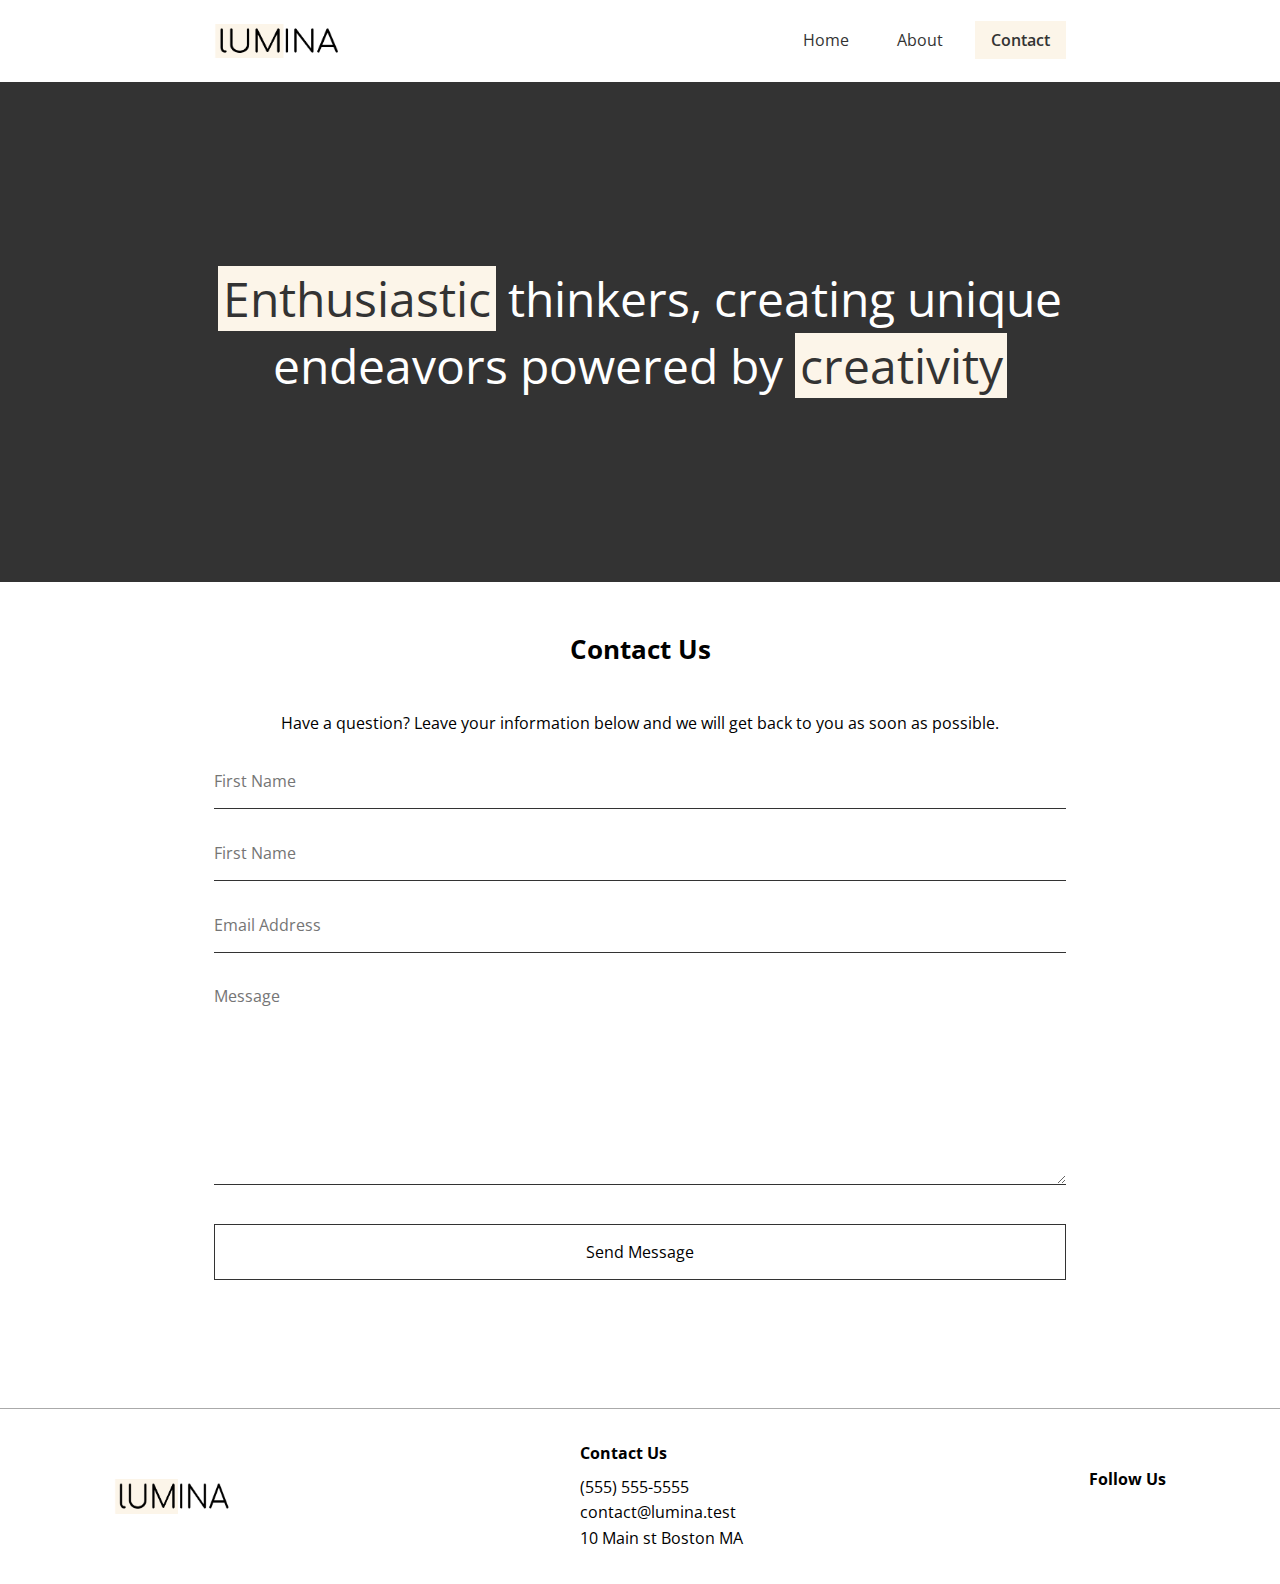
==== contact.html @ 5197538a "Page design finished, added lighbox script" ====
<!DOCTYPE html>
<html lang="en">
  <head>
    <meta charset="UTF-8" />
    <meta name="viewport" content="width=device-width, initial-scale=1.0" />
    <link
      rel="stylesheet"
      href="https://cdnjs.cloudflare.com/ajax/libs/font-awesome/6.5.2/css/all.min.css"
      integrity="sha512-SnH5WK+bZxgPHs44uWIX+LLJAJ9/2PkPKZ5QiAj6Ta86w+fsb2TkcmfRyVX3pBnMFcV7oQPJkl9QevSCWr3W6A=="
      crossorigin="anonymous"
      referrerpolicy="no-referrer"
    />
    <link rel="preconnect" href="https://fonts.googleapis.com" />
    <link rel="preconnect" href="https://fonts.gstatic.com" crossorigin />
    <link
      href="https://fonts.googleapis.com/css2?family=Open+Sans:ital,wght@0,300..800;1,300..800&display=swap"
      rel="stylesheet"
    />
    <link rel="stylesheet" href="css/styles.css" />
    <link rel="icon" href="images/favicon.ico" />
    <title>Contact Lumina Creative</title>
  </head>
  <body>
    <header class="header">
      <div class="container container-sm header-flex">
        <img src="images/logo.png" alt="Lumina Creative" class="logo" />
        <nav>
          <ul class="main-menu">
            <li><a href="/">Home</a></li>
            <li><a href="about.html">About</a></li>
            <li><a class="current" href="contact.html">Contact</a></li>
          </ul>
        </nav>
      </div>
    </header>

    <section class="hero bg-dark">
      <div class="container container-sm">
        <h2>
          <span class="bg-primary">Enthusiastic</span> thinkers, creating unique
          endeavors powered by <span class="bg-primary">creativity</span>
        </h2>
      </div>
    </section>

    <section class="contact">
      <div class="container container-sm">
        <h2 class="section-heading">Contact Us</h2>
        <p>
          Have a question? Leave your information below and we will get back to
          you as soon as possible.
        </p>
        <form name="contact" netlify>
          <div class="form-group">
            <label for="first-name" class="visually-hidden">First Name</label>
            <input
              type="text"
              id="first-name"
              name="first-name"
              placeholder="First Name"
            />
          </div>
          <div class="form-group">
            <label for="last-name" class="visually-hidden">Last Name</label>
            <input
              type="text"
              id="last-name"
              name="last-name"
              placeholder="First Name"
            />
          </div>
          <div class="form-group">
            <label for="email" class="visually-hidden">Email Address</label>
            <input
              type="email"
              id="email"
              name="email"
              placeholder="Email Address"
            />
          </div>
          <div class="form-group">
            <label for="message" class="visually-hidden">Message</label>
            <textarea
              id="message"
              name="message"
              placeholder="Message"
            ></textarea>
          </div>
          <div class="form-group">
            <button type="submit" class="btn">Send Message</button>
          </div>
        </form>
      </div>
    </section>

    <footer class="footer">
      <div class="container footer-flex">
        <img src="images/logo.png" alt="Lumina Creative" />

        <div>
          <h4>Contact Us</h4>
          <ul>
            <li>(555) 555-5555</li>
            <li>contact@lumina.test</li>
            <li>10 Main st Boston MA</li>
          </ul>
        </div>

        <div>
          <h4>Follow Us</h4>
          <a href="#"><i class="fab fa-facebook fa-2x"></i></a>
          <a href="#"><i class="fab fa-twitter fa-2x"></i></a>
          <a href="#"><i class="fab fa-instagram fa-2x"></i></a>
          <a href="#"><i class="fab fa-pinterest fa-2x"></i></a>
          <a href="#"><i class="fab fa-tumblr fa-2x"></i></a>
        </div>
      </div>
    </footer>
  </body>
</html>
---- css/styles.css ----
* {
  margin: 0;
  padding: 0;
  box-sizing: border-box;
}

:root {
  --primary-color: #fcf5e9;
  --dark-color: #333;
  --container-normal: 1100px;
  --container-wide: 1400px;
  --container-narrow: 900px;
}

body {
  font-family: "Open Sans", sans-serif;
  line-height: 1.6;
}

a {
  text-decoration: none;
  color: #333;
}

ul {
  list-style: none;
}

img {
  max-width: 100%;
}

/* Utility Classes */
.bg-primary {
  background: var(--primary-color);
  color: #333;
}

.bg-dark {
  background: var(--dark-color);
  color: #fff;
}

.bg-dark .bg-primary {
  padding: 0 0.3rem;
}

.btn {
  display: inline-block;
  padding: 1rem 2rem;
  border: 1px solid #333;
  background: transparent;
  font-family: inherit;
  font-size: inherit;
  cursor: pointer;
}

.btn:hover {
  background: #333;
  color: #fff;
}

.visually-hidden {
  clip: rect(0 0 0 0);
  clip-path: inset(50%);
  height: 1px;
  overflow: hidden;
  position: absolute;
  white-space: nowrap;
  width: 1px;
}

.section-heading {
  font-size: 1.6rem;
  text-align: center;
  margin-bottom: 40px;
}

/* Container */
.container {
  max-width: var(--container-normal);
  margin: 0 auto;
  padding: 0 1.5rem;
}

.container-lg {
  max-width: var(--container-wide);
}

.container-sm {
  max-width: var(--container-narrow);
}

/* Header */
.header {
  margin: 1.5rem auto;
}

.header .logo {
  width: 130px;
}

.header .header-flex {
  display: flex;
  justify-content: space-between;
  align-items: center;
}

.header .main-menu {
  display: flex;
  gap: 1rem;
}

.header .main-menu a {
  padding: 0.5rem 1rem;
}

.header .main-menu a:hover {
  background: var(--primary-color);
}

.current {
  background: var(--primary-color);
  font-weight: 600;
}

/* Hero */
.hero {
  height: 500px;
  display: flex;
  justify-content: center;
  align-items: center;
  text-align: center;
}

.hero h2 {
  font-size: 3rem;
  line-height: 1.4;
  font-weight: normal;
}

.gallery-flex {
  display: flex;
  justify-content: center;
  flex-wrap: wrap;
  gap: 20px;
}

.gallery-item {
  width: calc(33.333% - 20px);
  border-radius: 10px;
}

.gallery-item img {
  border-radius: 10px;
}

.gallery-item:hover {
  opacity: 0.9;
}

/* Footer */
.footer {
  border-top: 1px solid #aaa;
  padding: 2rem 1.5rem;
  margin-top: 2rem;
}

.footer .footer-flex {
  display: flex;
  justify-content: space-between;
  align-items: center;
}

.footer img {
  width: 120px;
  height: 35px;
}

.footer h4 {
  font-size: 1rem;
  margin-bottom: 0.5rem;
}

.footer a {
  margin: 0.2rem;
}

/* Services */
.services {
  padding: 3rem 0 4rem;
}

.services-flex {
  display: flex;
  gap: 2rem;
}

.service-item h4 {
  font-size: 1.1rem;
  margin-bottom: 0.7rem;
}

/* Team */
.team {
  padding: 3rem 0 4rem;
}

.team-flex {
  display: flex;
  gap: 1.4rem;
}

.team img {
  border-radius: 10px;
}

/* Contact */
.contact {
  padding: 3rem 0 4rem;
}

.contact p {
  text-align: center;
  margin-bottom: 2rem;
}

.form-group {
  margin: 2rem 0;
}

.contact input,
.contact textarea {
  border: none;
  border-bottom: 1px #333 solid;
  width: 100%;
  font-family: inherit;
  font-size: inherit;
  padding-bottom: 1rem;
}

.contact textarea {
  height: 200px;
}

.contact input:focus,
.contact textarea:focus {
  outline: 0;
}

.contact button {
  width: 100%;
}

/* Media Queries */
@media (max-width: 768px) {
  .header .header-flex,
  .footer .footer-flex,
  .services .services-flex,
  .team .team-flex {
    flex-direction: column;
    gap: 1.5rem;
  }

  .hero {
    height: 300px;
  }

  .hero h2 {
    font-size: 1.8rem;
  }

  .gallery-item {
    width: calc(50% - 20px);
  }

  .footer .footer-flex {
    text-align: center;
  }
}
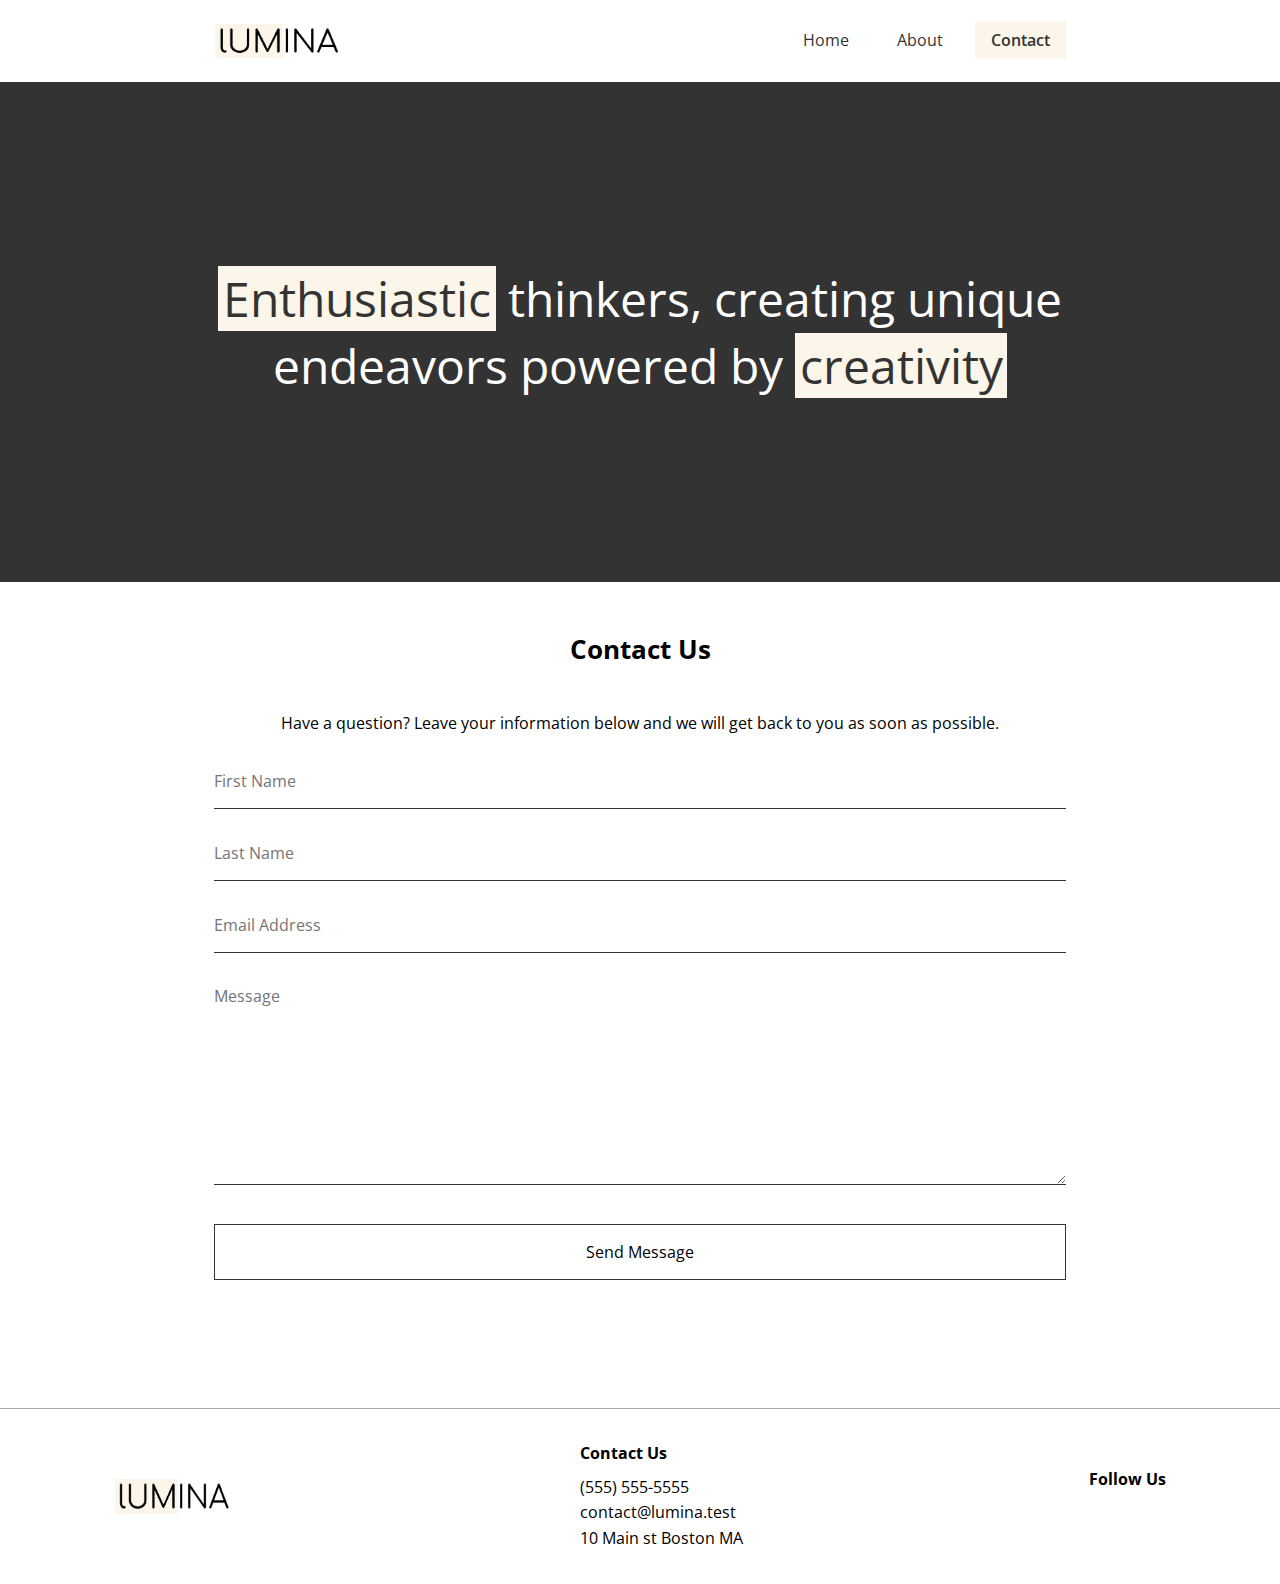
==== commit 93a3f9d0: "Fixed the form, now deployed and working" ====
--- a/contact.html
+++ b/contact.html
@@ -66,7 +66,7 @@
               type="text"
               id="last-name"
               name="last-name"
-              placeholder="First Name"
+              placeholder="Last Name"
             />
           </div>
           <div class="form-group">
